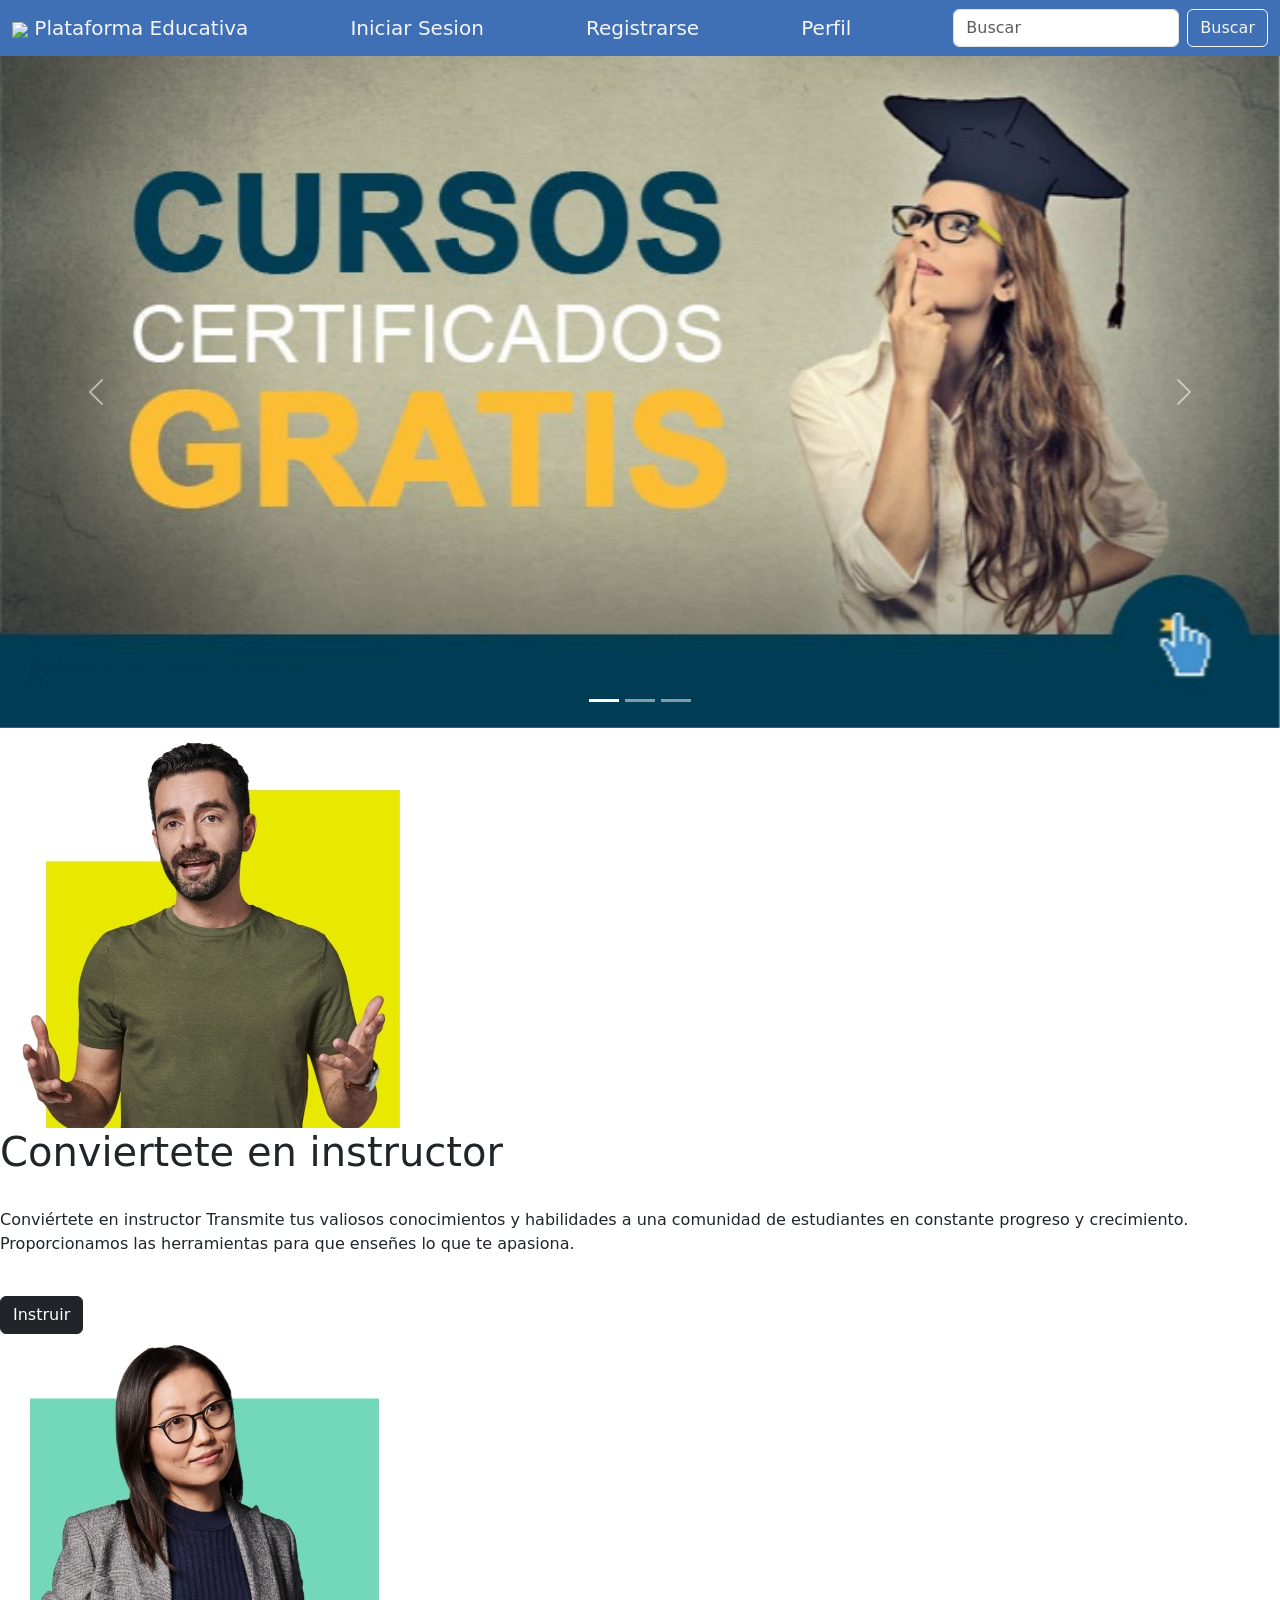
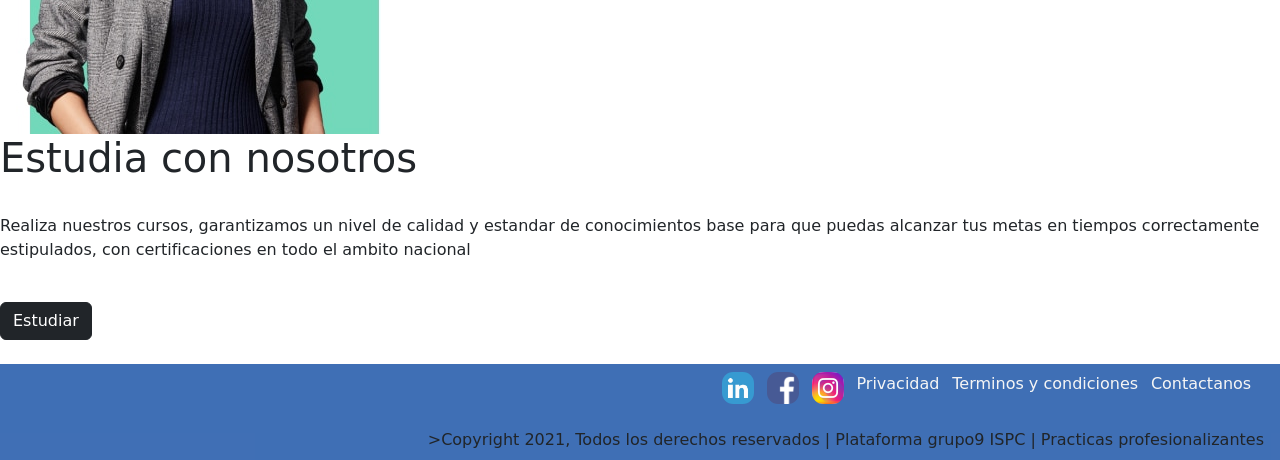
==== index.html @ 61439e7b "Commit" ====
<!DOCTYPE html>
<html lang="es">
  <head>
    <meta charset="UTF-8" />
    <meta http-equiv="X-UA-Compatible" content="IE=edge" />
    <meta name="viewport" content="width=device-width, initial-scale=1.0" />
    <meta name="description"
      content="Plataforma Educativa con cursos gratuitos, donde podes aprender muchos temas entre ellos bases de datos, excel, programación en distintos lenguajes entre otros. Podes obtener tu certificado de haber completado el curso"
    />
    <link
      href="https://cdn.jsdelivr.net/npm/bootstrap@5.1.3/dist/css/bootstrap.min.css"
      rel="stylesheet"
      integrity="sha384-1BmE4kWBq78iYhFldvKuhfTAU6auU8tT94WrHftjDbrCEXSU1oBoqyl2QvZ6jIW3"
      crossorigin="anonymous"
    />
    <link rel="stylesheet" href="css/styles.css" />
    <link
      rel="shortcut icon"
      href="https://img.icons8.com/wired/64/000000/students.png"
      type="image/x-icon"
    />
    <title>Plataforma Educativa</title>
  </head>
  <body class="d-flex flex-column min-vh-100"> 
    <header>
      <nav class="navbar navbar-light" id="navbar-general">
        <div class="container-fluid">
          <a class="navbar-brand" href="index.html"
            ><img src="https://img.icons8.com/wired/64/000000/students.png" />
            Plataforma Educativa</a>
          <a class="navbar-brand" href="login.html">Iniciar Sesion</a>
          <a class="navbar-brand" href="registro.html">Registrarse</a>
          <a class="navbar-brand" href="perfil.html">Perfil</a>
          <form class="d-flex">
            <input
              type="search"
              class="form-control me-2"
              placeholder="Buscar"
              aria-label="Search"
            />
            <a href="resultados.html"></a>
            <button class="btn btn-outline-dark" id="buscar-button">
              Buscar
            </button>
          </form>
        </div>
      </nav>
    </header>

    <section>
      <article>
        <div
          id="carouselExampleIndicators"
          class="carousel slide"
          data-bs-ride="carousel"
        >
          <div class="carousel-indicators">
            <button
              type="button"
              data-bs-target="#carouselExampleIndicators"
              data-bs-slide-to="0"
              class="active"
              aria-current="true"
              aria-label="Slide 1"
            ></button>
            <button
              type="button"
              data-bs-target="#carouselExampleIndicators"
              data-bs-slide-to="1"
              aria-label="Slide 2"
            ></button>
            <button
              type="button"
              data-bs-target="#carouselExampleIndicators"
              data-bs-slide-to="2"
              aria-label="Slide 3"
            ></button>
          </div>
          <div class="carousel-inner">
            <div class="carousel-item active">
              <img src="img/02.jpeg" class="d-block w-100" alt="..." />
            </div>
            <div class="carousel-item">
              <img src="img/03.jpeg" class="d-block w-100" alt="..." />
            </div>
            <div class="carousel-item">
              <img src="img/04.jpeg" class="d-block w-100" alt="..." />
            </div>
          </div>
          <button
            class="carousel-control-prev"
            type="button"
            data-bs-target="#carouselExampleIndicators"
            data-bs-slide="prev"
          >
            <span class="carousel-control-prev-icon" aria-hidden="true"></span>
            <span class="visually-hidden">Previous</span>
          </button>
          <button
            class="carousel-control-next"
            type="button"
            data-bs-target="#carouselExampleIndicators"
            data-bs-slide="next"
          >
            <span class="carousel-control-next-icon" aria-hidden="true"></span>
            <span class="visually-hidden">Next</span>
          </button>
        </div>
      </article>
      <article></article>
    </section>
    <section>
      <div>
        <img src="img/intstructor.jpeg" alt="instructor" />
        <h1>Conviertete en instructor</h1>
        <br />
        <p>
          Conviértete en instructor Transmite tus valiosos conocimientos y
          habilidades a una comunidad de estudiantes en constante progreso y
          crecimiento. Proporcionamos las herramientas para que enseñes lo que
          te apasiona.
        </p>
        <br />
        <button type="button" class="btn btn-dark">Instruir</button>
      </div>
    </section>
    <section>
      <div>
        <img src="img/estudiante.jpeg" alt="estudiante" />
        <h1>Estudia con nosotros</h1>
        <br />
        <p>
          Realiza nuestros cursos, garantizamos un nivel de calidad y estandar
          de conocimientos base para que puedas alcanzar tus metas en tiempos
          correctamente estipulados, con certificaciones en todo el ambito
          nacional
        </p>
        <br />
        <button type="button" class="btn btn-dark">Estudiar</button>
      </div>
      <br />
    </section>
    <script
      src="https://cdn.jsdelivr.net/npm/bootstrap@5.1.3/dist/js/bootstrap.min.js"
      integrity="sha384-QJHtvGhmr9XOIpI6YVutG+2QOK9T+ZnN4kzFN1RtK3zEFEIsxhlmWl5/YESvpZ13"
      crossorigin="anonymous"
    ></script>
    <footer class="mt-auto" id="footer">
      <ul class="footlist">
        <li><a href="https://www.linkedin.com"><img
          class="link"
          src="img/icono-linkedin.jpeg"
        ></img></a></li>
      <li><a href="https://www.facebook.com">
          <img
            class="link"
            src="img/icon-facebook.jpeg"
          ></img></a></li>
      <li><a href="https://www.instagram.com">
              <img
                class="link"
                src="img/icon-instagram.jpeg"
              ></img></a></li>
        <li><a href="#">Privacidad</a></li>
        <li><a href="#">Terminos y condiciones</a></li>
        <li><a href="contacto.html">Contactanos</a></li>
      </ul>
      <span class="navbar-text navbar-left" id="span">
        >Copyright 2021, Todos los derechos reservados | Plataforma grupo9 ISPC
        | Practicas profesionalizantes
      </span>
    </footer>
  </body>
</html>
---- css/styles.css ----
@font-face {
  font-family: "Montserrat";
  src: url("Montserrat-Medium.ttf");
}

/* Navbar general */

#navbar-general {
  background-color: rgb(16, 75, 163, 0.8);
  opacity: 4;
}

#navbar-general > div > a,
#buscar-button {
  color: whitesmoke;
}

#buscar-button {
  border: 1px solid whitesmoke;
}

.navbar-brand:hover {
  border-bottom: 2px solid whitesmoke;
}
#buscar-button:hover {
  background-color: whitesmoke;
  color: blue;
}

/* Curso */

#navbar-indice {
  position: absolute;
  top: 38px;
  right: 0px;
  width: 400px;
  display: grid;
  text-align: center;
  font-family: mon;
}

#navbar-indice li {
  list-style: none;
}

#navbar-indice a {
  display: block;
  padding: 20px 30px;
  color: #4d4e53;
  cursor: pointer;
  border-bottom: 2px solid rgb(23, 102, 219);
  text-decoration: none;
  font-family: "Montserrat-Medium";
}

#text,
#video {
  width: 1200px;
  margin-left: 5rem;
  padding-bottom: 5rem;
  font-family: "Montserrat-Medium";
}

/* Login */

#body {
  background-image: url("../img/01.jpg");
  opacity: 1;
}

#container-login {
  width: 600px;
  padding: 2rem 3rem;
  background-color: white;
  margin-bottom: 20rem;
  margin-top: 8rem;
  border: 2px solid;
  font-family: "Montserrat-Medium";
  border-image: linear-gradient(
      200deg,
      rgb(23, 102, 219),
      rgba(60, 74, 83, 0.25)
    )
    1;
}

#registro {
  text-align: center;
}

/* Perfil */

#container-perfil{
  width: 950px;
  margin-left: 25rem;
  margin-bottom: 8rem;
  font-family: "Montserrat-Medium";
}

/* Registro */

#container-registro {
  width: 500px;
  padding: 2rem 3rem;
  background-color: white;
  margin-bottom: 5rem;
  margin-top: 5rem;
  border: 2px solid;
  font-family: "Montserrat-Medium";
  border-image: linear-gradient(230deg, rgb(23, 102, 219), rgba(60, 74, 83, 0.25)) 1;
}
#form-group-button {
  padding-top: 1rem;
  text-align: center;
}

/* Footer Section */

#footer > ul,
span {
  display: flex;
  justify-content: flex-end;
  padding-right: 1rem;
  color: whitesmoke;
}

footer > ul > li {
  padding: 0.5rem 0.8rem 0 0;
  list-style: none;
  color: whitesmoke;
  text-decoration: none;
}

footer > ul > li > a {
  font-size: 1rem;
  color: whitesmoke;
  text-decoration: none;
}

footer {
  background-color: rgb(16, 75, 163, 0.8);
}

footer > ul > li > a:hover {
  color: azure;
  border-bottom: 2px solid whitesmoke;
}

.footlist li > a > img{
    width: 2rem;
    border-radius: 0.7rem;
}

/* Iconos Perfil */

@font-face {
  font-family: "icomoon";
  src: url("../css/fonts/icomoon.eot");
  src: url("../css/fonts/icomoon.eot") format("embedded-opentype"),
    url("../css/fonts/icomoon.ttf?l9fax2") format("truetype"),
    url("../css/fonts/icomoon.woff?l9fax2") format("woff"),
    url("../css/fonts/icomoon.svg?l9fax2#icomoon") format("svg");
  font-weight: normal;
  font-style: normal;
  font-display: block;
}

[class^="icon-"],
[class*=" icon-"] {
  /* use !important to prevent issues with browser extensions that change fonts */
  font-family: "icomoon" !important;
  font-style: normal;
  font-weight: normal;
  font-variant: normal;
  text-transform: none;
  line-height: 1;

  /* Better Font Rendering =========== */
  -webkit-font-smoothing: antialiased;
  -moz-osx-font-smoothing: grayscale;
}

.icon-frame_gallery_image_images_photo_picture_pictures_icon_123209:before {
  content: "\e907";
}
.icon-university_cap_icon-iconscom_66109:before {
  content: "\e900";
}
.icon-globe_106381:before {
  content: "\e901";
}
.icon-calendar-with-spring-binder-and-date-blocks_icon-iconscom_73645:before {
  content: "\e902";
}
.icon-gender_male_female_icon_138539:before {
  content: "\e903";
}
.icon-contact_96967:before {
  content: "\e904";
}
.icon-mail-black-envelope-symbol_icon-iconscom_56519:before {
  content: "\e905";
}
.icon-person_110935:before {
  content: "\e906";
}
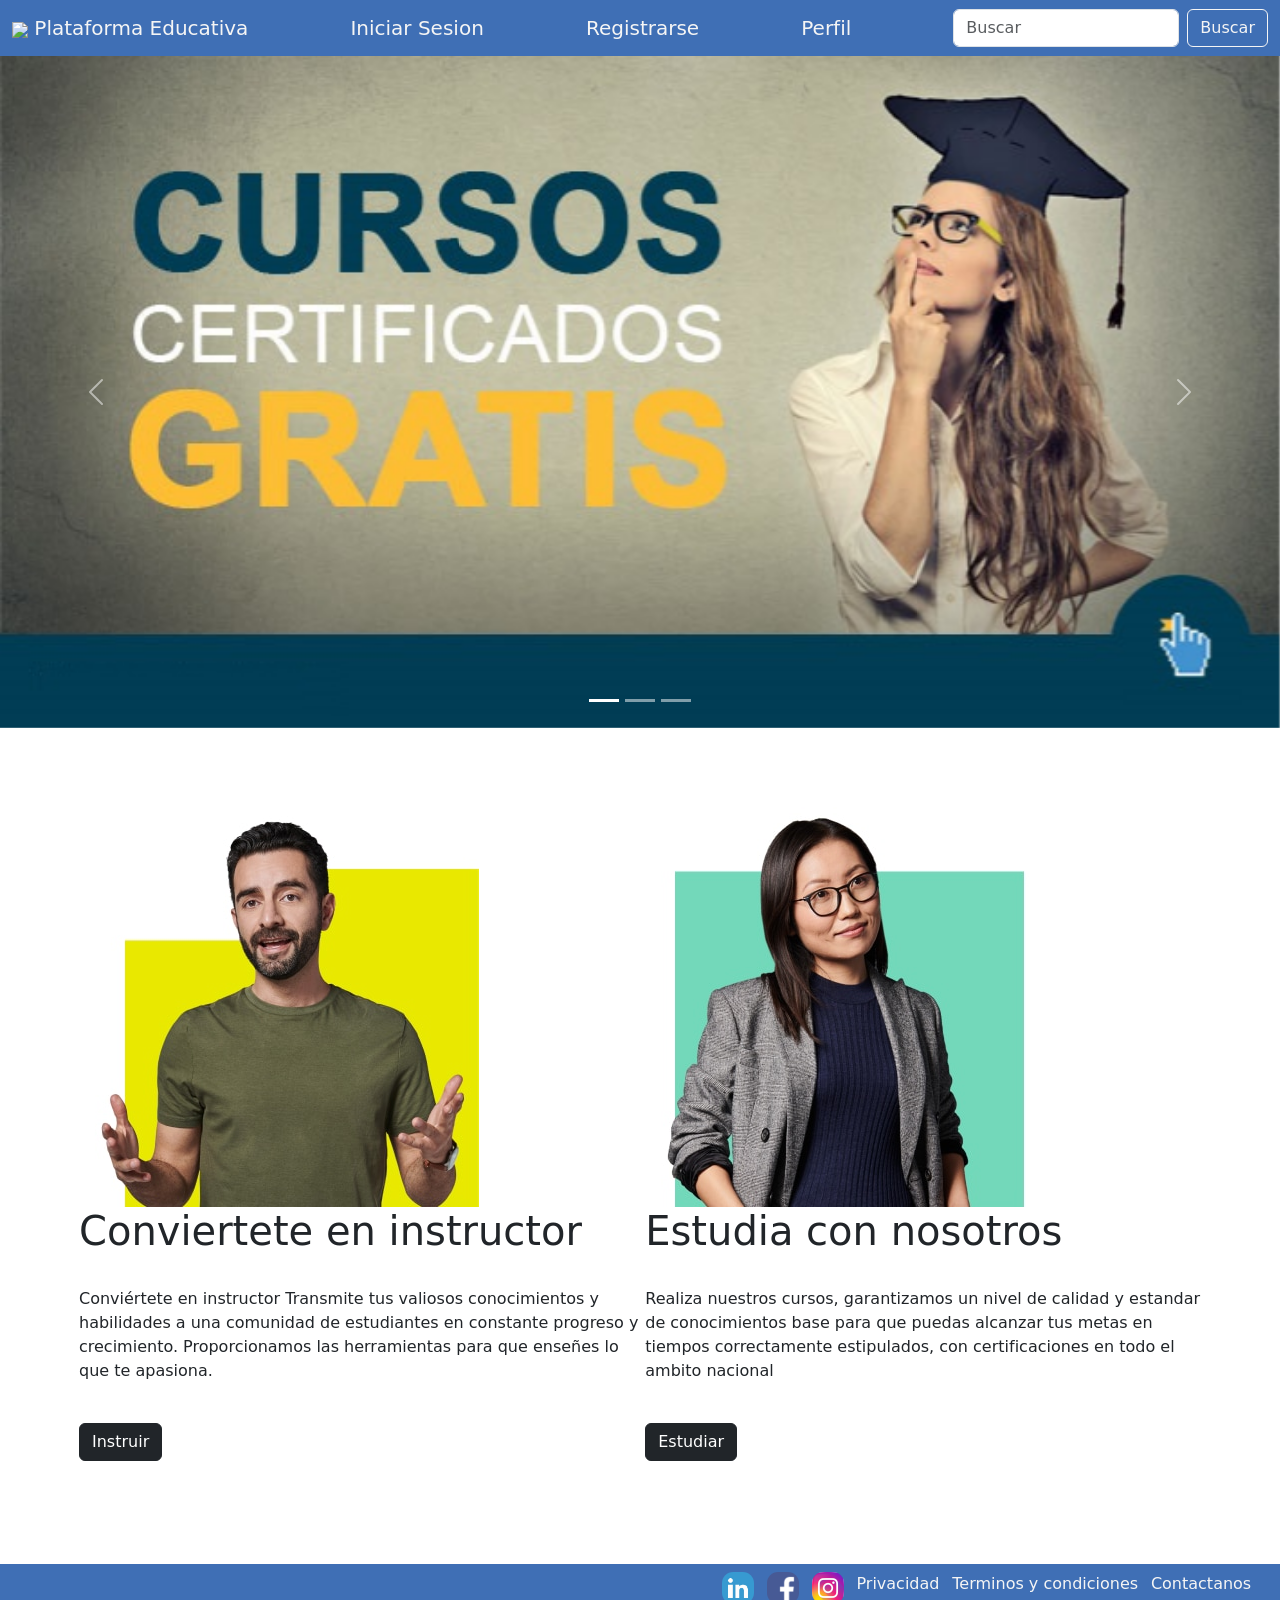
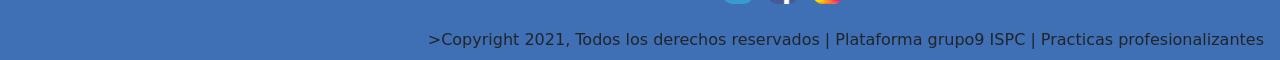
==== commit d5150452: "Mejoras Alan" ====
--- a/index.html
+++ b/index.html
@@ -7,6 +7,7 @@
     <meta name="description"
       content="Plataforma Educativa con cursos gratuitos, donde podes aprender muchos temas entre ellos bases de datos, excel, programación en distintos lenguajes entre otros. Podes obtener tu certificado de haber completado el curso"
     />
+    <meta name="keywords" content="cursos, cursos gratuitos, plataforma educativa"/>
     <link
       href="https://cdn.jsdelivr.net/npm/bootstrap@5.1.3/dist/css/bootstrap.min.css"
       rel="stylesheet"
@@ -110,7 +111,8 @@
       <article></article>
     </section>
     <section>
-      <div>
+      <div class="flex-container">
+      <div id="container-instructor">
         <img src="img/intstructor.jpeg" alt="instructor" />
         <h1>Conviertete en instructor</h1>
         <br />
@@ -121,11 +123,11 @@
           te apasiona.
         </p>
         <br />
-        <button type="button" class="btn btn-dark">Instruir</button>
+        <a href="Registro.html">
+        <button type="button" class="btn btn-dark" id="registro-button">Instruir</button>
+      </a>
       </div>
-    </section>
-    <section>
-      <div>
+      <div id="container-estudiante">
         <img src="img/estudiante.jpeg" alt="estudiante" />
         <h1>Estudia con nosotros</h1>
         <br />
@@ -136,8 +138,12 @@
           nacional
         </p>
         <br />
-        <button type="button" class="btn btn-dark">Estudiar</button>
+        <a href="Registro.html">
+        <button type="button" class="btn btn-dark" id="registro-button">Estudiar</button>
+      </a>
       </div>
+    </div>
+  </div>
       <br />
     </section>
     <script
@@ -147,16 +153,16 @@
     ></script>
     <footer class="mt-auto" id="footer">
       <ul class="footlist">
-        <li><a href="https://www.linkedin.com"><img
+        <li><a href="https://www.linkedin.com" target="_blank"><img
           class="link"
           src="img/icono-linkedin.jpeg"
         ></img></a></li>
-      <li><a href="https://www.facebook.com">
+      <li><a href="https://www.facebook.com" target="_blank">
           <img
             class="link"
             src="img/icon-facebook.jpeg"
           ></img></a></li>
-      <li><a href="https://www.instagram.com">
+      <li><a href="https://www.instagram.com" target="_blank">
               <img
                 class="link"
                 src="img/icon-instagram.jpeg"
--- a/css/styles.css
+++ b/css/styles.css
@@ -90,7 +90,7 @@
 
 /* Perfil */
 
-#container-perfil{
+#container-perfil {
   width: 950px;
   margin-left: 25rem;
   margin-bottom: 8rem;
@@ -107,7 +107,12 @@
   margin-top: 5rem;
   border: 2px solid;
   font-family: "Montserrat-Medium";
-  border-image: linear-gradient(230deg, rgb(23, 102, 219), rgba(60, 74, 83, 0.25)) 1;
+  border-image: linear-gradient(
+      230deg,
+      rgb(23, 102, 219),
+      rgba(60, 74, 83, 0.25)
+    )
+    1;
 }
 #form-group-button {
   padding-top: 1rem;
@@ -146,11 +151,31 @@
   border-bottom: 2px solid whitesmoke;
 }
 
-.footlist li > a > img{
-    width: 2rem;
-    border-radius: 0.7rem;
-}
-
+.footlist li > a > img {
+  width: 2rem;
+  border-radius: 0.7rem;
+}
+
+/* index */
+
+#registro-button:hover {
+  background-color: rgb(16, 75, 163, 0.8);
+  color: white;
+}
+
+.flex-container {
+  margin: 5%;
+  display: flex;
+  padding: 15px;
+  justify-content: space-between;
+}
+
+#container-estudiante {
+  max-width: 600px;
+}
+#container-instructor {
+  max-width: 600px;
+}
 /* Iconos Perfil */
 
 @font-face {
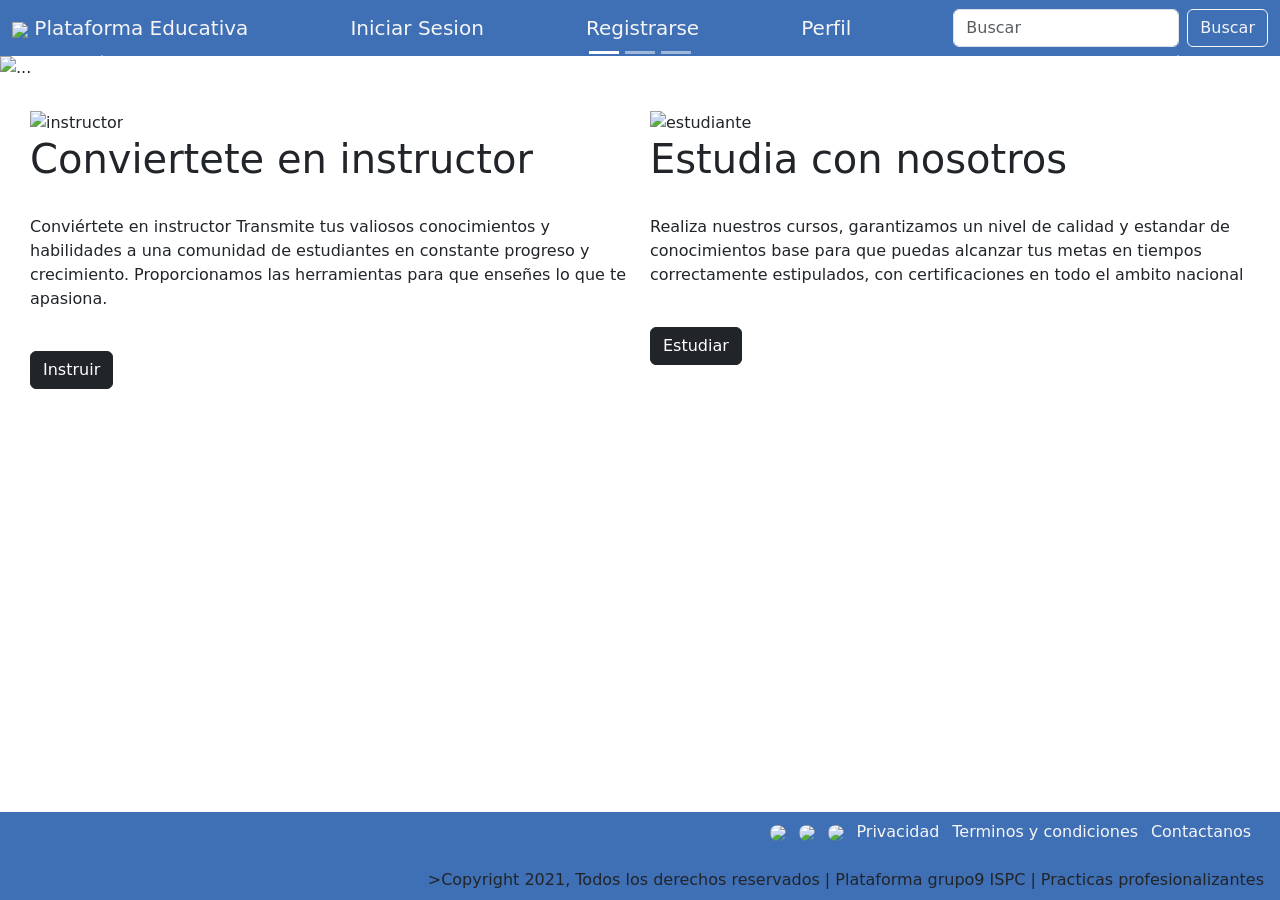
==== commit bf8c0308: "Mejoras html-css" ====
--- a/index.html
+++ b/index.html
@@ -22,7 +22,7 @@
     />
     <title>Plataforma Educativa</title>
   </head>
-  <body class="d-flex flex-column min-vh-100"> 
+  <body class="d-flex flex-column min-vh-100" id="body"> 
     <header>
       <nav class="navbar navbar-light" id="navbar-general">
         <div class="container-fluid">
@@ -140,11 +140,10 @@
         <br />
         <a href="Registro.html">
         <button type="button" class="btn btn-dark" id="registro-button">Estudiar</button>
-      </a>
+      </a>  
       </div>
     </div>
   </div>
-      <br />
     </section>
     <script
       src="https://cdn.jsdelivr.net/npm/bootstrap@5.1.3/dist/js/bootstrap.min.js"
--- a/css/styles.css
+++ b/css/styles.css
@@ -163,11 +163,18 @@
   color: white;
 }
 
+#card {
+  margin: 10px;
+}
+#cards {
+  background-color: white;
+  padding: 10px;
+}
 .flex-container {
-  margin: 5%;
   display: flex;
-  padding: 15px;
+  padding: 30px;
   justify-content: space-between;
+  background-color: white;
 }
 
 #container-estudiante {
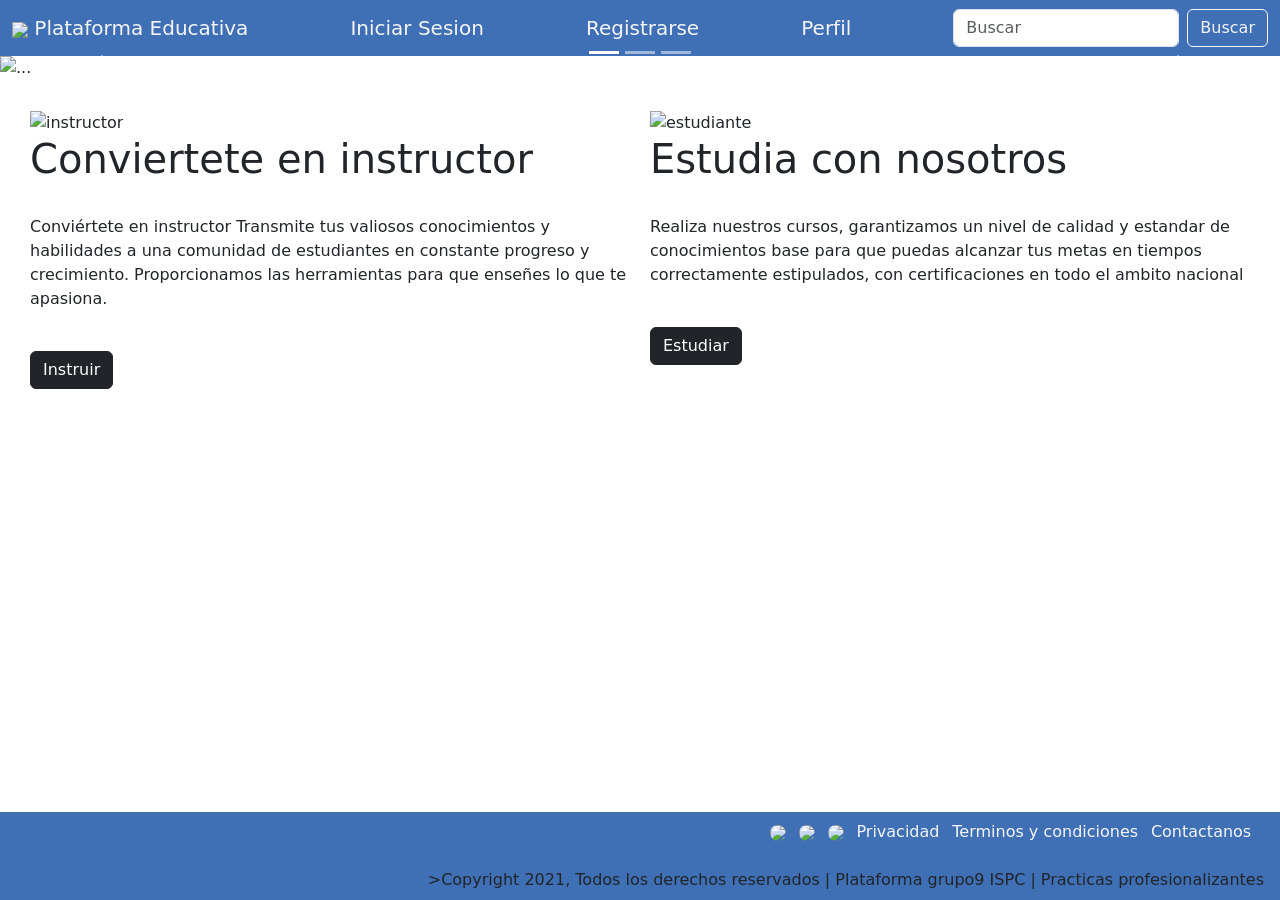
==== commit acb02d6d: "estabilizacion codigo" ====
--- a/index.html
+++ b/index.html
@@ -4,10 +4,10 @@
     <meta charset="UTF-8" />
     <meta http-equiv="X-UA-Compatible" content="IE=edge" />
     <meta name="viewport" content="width=device-width, initial-scale=1.0" />
-    <meta name="description"
+    <meta
+      name="description"
       content="Plataforma Educativa con cursos gratuitos, donde podes aprender muchos temas entre ellos bases de datos, excel, programación en distintos lenguajes entre otros. Podes obtener tu certificado de haber completado el curso"
     />
-    <meta name="keywords" content="cursos, cursos gratuitos, plataforma educativa"/>
     <link
       href="https://cdn.jsdelivr.net/npm/bootstrap@5.1.3/dist/css/bootstrap.min.css"
       rel="stylesheet"
@@ -17,35 +17,30 @@
     <link rel="stylesheet" href="css/styles.css" />
     <link
       rel="shortcut icon"
-      href="https://img.icons8.com/wired/64/000000/students.png"
+      href="img/students.png"
       type="image/x-icon"
     />
     <title>Plataforma Educativa</title>
   </head>
   <body class="d-flex flex-column min-vh-100" id="body"> 
-    <header>
+    <header id="header">
       <nav class="navbar navbar-light" id="navbar-general">
-        <div class="container-fluid">
+        <div class="container-fluid" id="nav-container">
           <a class="navbar-brand" href="index.html"
-            ><img src="https://img.icons8.com/wired/64/000000/students.png" />
-            Plataforma Educativa</a>
+          ><img src="https://img.icons8.com/wired/64/000000/students.png" />
+          Plataforma Educativa</a>
           <a class="navbar-brand" href="login.html">Iniciar Sesion</a>
           <a class="navbar-brand" href="registro.html">Registrarse</a>
           <a class="navbar-brand" href="perfil.html">Perfil</a>
           <form class="d-flex">
-            <input
-              type="search"
-              class="form-control me-2"
-              placeholder="Buscar"
-              aria-label="Search"
-            />
-            <a href="resultados.html"></a>
-            <button class="btn btn-outline-dark" id="buscar-button">
-              Buscar
-            </button>
+              <input type="search" class="form-control me-2"
+                placeholder="Buscar" aria-label="Search">
+              <a href="resultados.html" target="_blank"></a>
+              <button class="btn btn-outline-success" id="buscar-button">Buscar</button>
           </form>
         </div>
       </nav>
+
     </header>
 
     <section>
@@ -79,13 +74,13 @@
           </div>
           <div class="carousel-inner">
             <div class="carousel-item active">
-              <img src="img/02.jpeg" class="d-block w-100" alt="..." />
+              <img src="img/02.jpeg" class="d-block w-100" alt="..."/>
             </div>
             <div class="carousel-item">
-              <img src="img/03.jpeg" class="d-block w-100" alt="..." />
+              <img src="img/03.jpeg" class="d-block w-100" alt="..."/>
             </div>
             <div class="carousel-item">
-              <img src="img/04.jpeg" class="d-block w-100" alt="..." />
+              <img src="img/04.jpeg" class="d-block w-100" alt="..."/>
             </div>
           </div>
           <button
@@ -152,16 +147,16 @@
     ></script>
     <footer class="mt-auto" id="footer">
       <ul class="footlist">
-        <li><a href="https://www.linkedin.com" target="_blank"><img
+        <li><a href="https://www.linkedin.com"><img
           class="link"
           src="img/icono-linkedin.jpeg"
         ></img></a></li>
-      <li><a href="https://www.facebook.com" target="_blank">
+      <li><a href="https://www.facebook.com">
           <img
             class="link"
             src="img/icon-facebook.jpeg"
           ></img></a></li>
-      <li><a href="https://www.instagram.com" target="_blank">
+      <li><a href="https://www.instagram.com">
               <img
                 class="link"
                 src="img/icon-instagram.jpeg"
--- a/css/styles.css
+++ b/css/styles.css
@@ -8,6 +8,10 @@
 #navbar-general {
   background-color: rgb(16, 75, 163, 0.8);
   opacity: 4;
+}
+
+.nav-container {
+  display: flex;
 }
 
 #navbar-general > div > a,
@@ -69,7 +73,7 @@
 }
 
 #container-login {
-  width: 600px;
+  width: 500px;
   padding: 2rem 3rem;
   background-color: white;
   margin-bottom: 20rem;
@@ -90,7 +94,159 @@
 
 /* Perfil */
 
-#container-perfil {
+.seccion-perfil-usuario .perfil-usuario-body,
+.seccion-perfil-usuario {
+    display: flex;
+    flex-wrap: wrap;
+    flex-direction: column;
+    align-items: center;
+}
+
+.seccion-perfil-usuario .perfil-usuario-header {
+    width: 100%;
+    display: flex;
+    justify-content: center;
+    background: linear-gradient(#738dff, transparent);
+    margin-bottom: 19px;
+}
+
+.seccion-perfil-usuario .perfil-usuario-portada {
+    display: block;
+    position: relative;
+    width: 90%;
+    height: 250px;
+    background: linear-gradient(45deg, #BC3CFF, #317FFF);
+    border-radius: 0 0 20px 20px;
+}
+
+.seccion-perfil-usuario .perfil-usuario-avatar {
+    display: flex;
+    width: 180px;
+    height: 180px;
+    align-items: center;
+    justify-content: center;
+    border: 7px solid #FFFFFF;
+    background-color: #DFE5F2;
+    border-radius: 50%;
+    box-shadow: 0 0 12px rgba(0, 0, 0, .2);
+    position: absolute;
+    bottom: -40px;
+    left: calc(50% - 90px);
+    z-index: 1;
+}
+
+.seccion-perfil-usuario .perfil-usuario-avatar img {
+    width: 100%;
+    position: relative;
+    border-radius: 50%;
+}
+
+.seccion-perfil-usuario .perfil-usuario-avatar .boton-avatar {
+    position: absolute;
+    left: -2px;
+    top: -2px;
+    border: 0;
+    background-color: #fff;
+    box-shadow: 0 0 12px rgba(0, 0, 0, .2);
+    width: 45px;
+    height: 45px;
+    border-radius: 50%;
+    cursor: pointer;
+}
+
+.seccion-perfil-usuario .perfil-usuario-body {
+    width: 70%;
+    position: relative;
+    max-width: 750px;
+}
+
+.seccion-perfil-usuario .perfil-usuario-body .titulo {
+    display: block;
+    width: 100%;
+    font-size: 28px;
+    margin-bottom: 7.35px;
+}
+
+.seccion-perfil-usuario .perfil-usuario-body .texto {
+    color: #848484;
+    font-size: 15.4px;
+}
+
+.seccion-perfil-usuario .perfil-usuario-footer,
+.seccion-perfil-usuario .perfil-usuario-bio {
+    display: flex;
+    flex-wrap: wrap;
+    padding: 25px 30px;
+    box-shadow: 0 0 12px rgba(0, 0, 0, .2);
+    background-color: #fff;
+    border-radius: 15px;
+    width: 100%;
+}
+
+.seccion-perfil-usuario .perfil-usuario-bio {
+    margin-bottom: 18.4px;
+    text-align: center;
+}
+
+.seccion-perfil-usuario .lista-datos {
+    width: 50%;
+    list-style: none;
+}
+
+.seccion-perfil-usuario .lista-datos li {
+    padding: 5px 0;
+}
+
+.seccion-perfil-usuario .lista-datos li>.icono {
+    margin-right: 14.7px;
+    font-size: 17.6px;
+    vertical-align: middle;
+}
+
+.seccion-perfil-usuario .botones {
+    position: absolute;
+    right: calc(0px - 50px - 1rem);
+    top: 0;
+    display: flex;
+    flex-direction: column;
+}
+
+.seccion-perfil-usuario .botones .boton-funciones {
+    border: 0;
+    background-color: #fff;
+    text-decoration: none;
+    display: inline-flex;
+    align-items: center;
+    justify-content: center;
+    width: 50px;
+    height: 50px;
+    border-radius: 50%;
+    color: #fff;
+    box-shadow: 0 0 12px rgba(0, 0, 0, .2);
+    font-size: 1.3rem;
+}
+
+.seccion-perfil-usuario .botones .boton-funciones+.boton-funciones {
+    margin-top: 7.35px;
+}
+
+.seccion-perfil-usuario .boton-funciones.a {
+    background-color: #5955FF;
+}
+
+.seccion-perfil-usuario .boton-funciones.b {
+    background-color: #35E1BF;
+}
+
+.seccion-perfil-usuario .boton-funciones.c {
+    background: linear-gradient(45deg, #FF2DFD, #40A7FF);
+}
+
+.icon{
+  width: 20px;
+}
+
+#container-perfil{
   width: 950px;
   margin-left: 25rem;
   margin-bottom: 8rem;
@@ -107,12 +263,7 @@
   margin-top: 5rem;
   border: 2px solid;
   font-family: "Montserrat-Medium";
-  border-image: linear-gradient(
-      230deg,
-      rgb(23, 102, 219),
-      rgba(60, 74, 83, 0.25)
-    )
-    1;
+  border-image: linear-gradient(230deg, rgb(23, 102, 219), rgba(60, 74, 83, 0.25)) 1;
 }
 #form-group-button {
   padding-top: 1rem;
@@ -151,9 +302,9 @@
   border-bottom: 2px solid whitesmoke;
 }
 
-.footlist li > a > img {
-  width: 2rem;
-  border-radius: 0.7rem;
+.footlist li > a > img{
+    width: 2rem;
+    border-radius: 0.7rem;
 }
 
 /* index */
@@ -172,6 +323,7 @@
 }
 .flex-container {
   display: flex;
+  flex-wrap: wrap;
   padding: 30px;
   justify-content: space-between;
   background-color: white;
@@ -183,56 +335,3 @@
 #container-instructor {
   max-width: 600px;
 }
-/* Iconos Perfil */
-
-@font-face {
-  font-family: "icomoon";
-  src: url("../css/fonts/icomoon.eot");
-  src: url("../css/fonts/icomoon.eot") format("embedded-opentype"),
-    url("../css/fonts/icomoon.ttf?l9fax2") format("truetype"),
-    url("../css/fonts/icomoon.woff?l9fax2") format("woff"),
-    url("../css/fonts/icomoon.svg?l9fax2#icomoon") format("svg");
-  font-weight: normal;
-  font-style: normal;
-  font-display: block;
-}
-
-[class^="icon-"],
-[class*=" icon-"] {
-  /* use !important to prevent issues with browser extensions that change fonts */
-  font-family: "icomoon" !important;
-  font-style: normal;
-  font-weight: normal;
-  font-variant: normal;
-  text-transform: none;
-  line-height: 1;
-
-  /* Better Font Rendering =========== */
-  -webkit-font-smoothing: antialiased;
-  -moz-osx-font-smoothing: grayscale;
-}
-
-.icon-frame_gallery_image_images_photo_picture_pictures_icon_123209:before {
-  content: "\e907";
-}
-.icon-university_cap_icon-iconscom_66109:before {
-  content: "\e900";
-}
-.icon-globe_106381:before {
-  content: "\e901";
-}
-.icon-calendar-with-spring-binder-and-date-blocks_icon-iconscom_73645:before {
-  content: "\e902";
-}
-.icon-gender_male_female_icon_138539:before {
-  content: "\e903";
-}
-.icon-contact_96967:before {
-  content: "\e904";
-}
-.icon-mail-black-envelope-symbol_icon-iconscom_56519:before {
-  content: "\e905";
-}
-.icon-person_110935:before {
-  content: "\e906";
-}
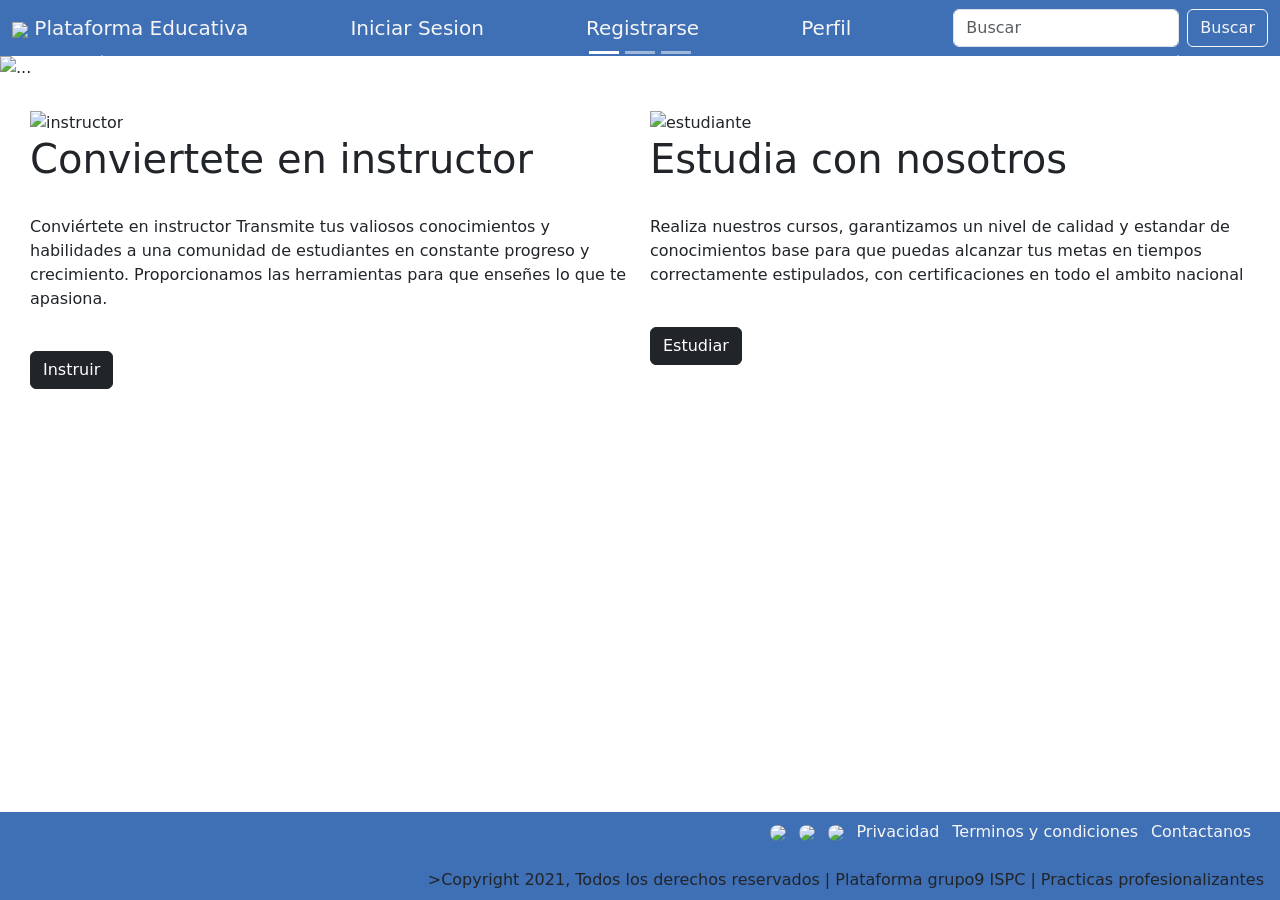
==== commit 3e5ee409: "Commit" ====
--- a/index.html
+++ b/index.html
@@ -30,7 +30,7 @@
           ><img src="https://img.icons8.com/wired/64/000000/students.png" />
           Plataforma Educativa</a>
           <a class="navbar-brand" href="login.html">Iniciar Sesion</a>
-          <a class="navbar-brand" href="registro.html">Registrarse</a>
+          <a class="navbar-brand" href="registro.php">Registrarse</a>
           <a class="navbar-brand" href="perfil.html">Perfil</a>
           <form class="d-flex">
               <input type="search" class="form-control me-2"
--- a/css/styles.css
+++ b/css/styles.css
@@ -97,9 +97,9 @@
 .seccion-perfil-usuario .perfil-usuario-body,
 .seccion-perfil-usuario {
     display: flex;
-    flex-wrap: wrap;
     flex-direction: column;
     align-items: center;
+    justify-content: center;
 }
 
 .seccion-perfil-usuario .perfil-usuario-header {
@@ -247,16 +247,17 @@
 }
 
 #container-perfil{
-  width: 950px;
-  margin-left: 25rem;
-  margin-bottom: 8rem;
-  font-family: "Montserrat-Medium";
+  justify-content: center;
+  display: flex;
+  font-family: "Montserrat-Medium";
+  margin-bottom: 40px;
 }
 
 /* Registro */
 
-#container-registro {
+#container-registro,.contenedorDatos {
   width: 500px;
+  
   padding: 2rem 3rem;
   background-color: white;
   margin-bottom: 5rem;
@@ -301,7 +302,6 @@
   color: azure;
   border-bottom: 2px solid whitesmoke;
 }
-
 .footlist li > a > img{
     width: 2rem;
     border-radius: 0.7rem;
@@ -332,6 +332,38 @@
 #container-estudiante {
   max-width: 600px;
 }
+
+#container-estudiante img {
+  max-width: 110%;
+}
 #container-instructor {
   max-width: 600px;
 }
+#container-instructor img {
+  max-width: 110%;
+}
+
+@media (max-width: 550px) {
+  #footer > ul {
+    justify-content: center;
+    align-self: flex-start;
+  }
+   .footlist {
+    display: flex;
+    flex-wrap: wrap;
+  }
+  #container-login{
+    width: 95%;
+  }
+  #container-registro{
+    width: 95%;
+  }
+}
+
+.borrar {
+    display:none;
+}
+
+.encabezado-datos {
+    font-size: 20px;
+}
